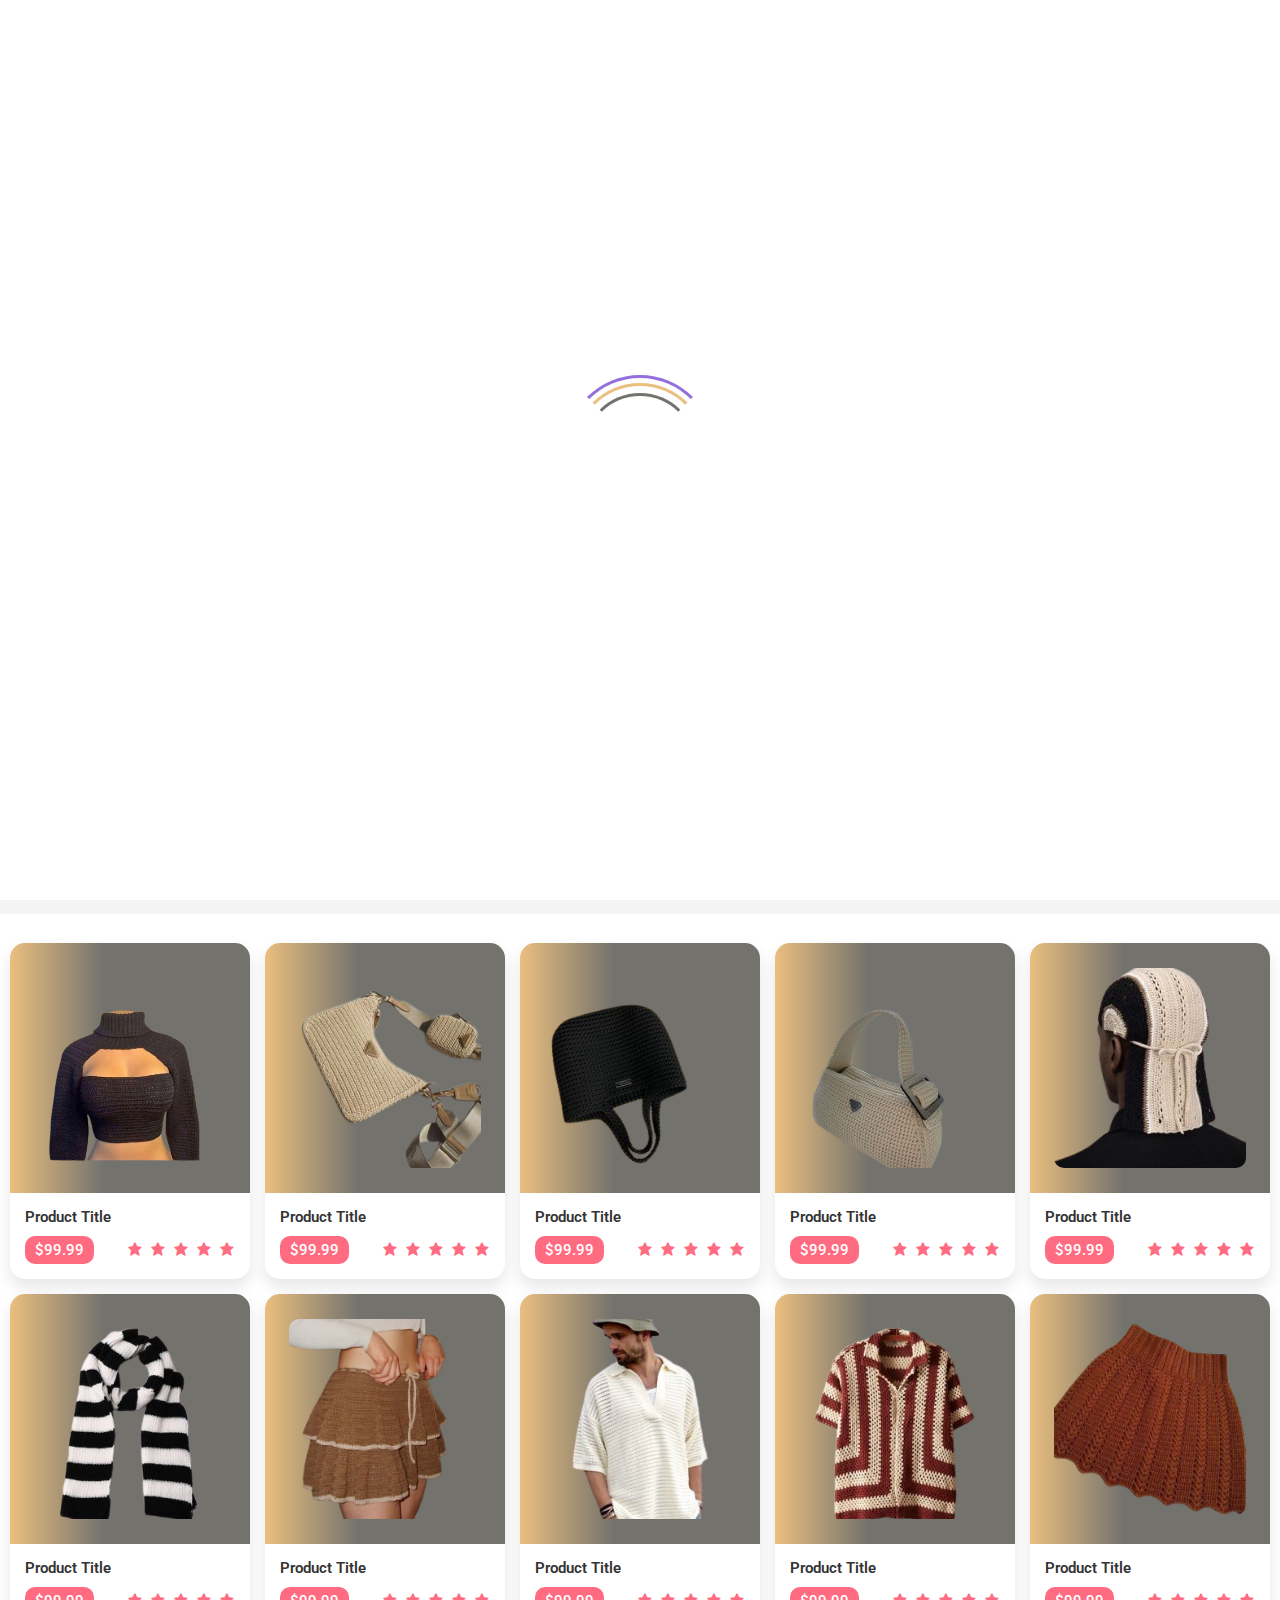
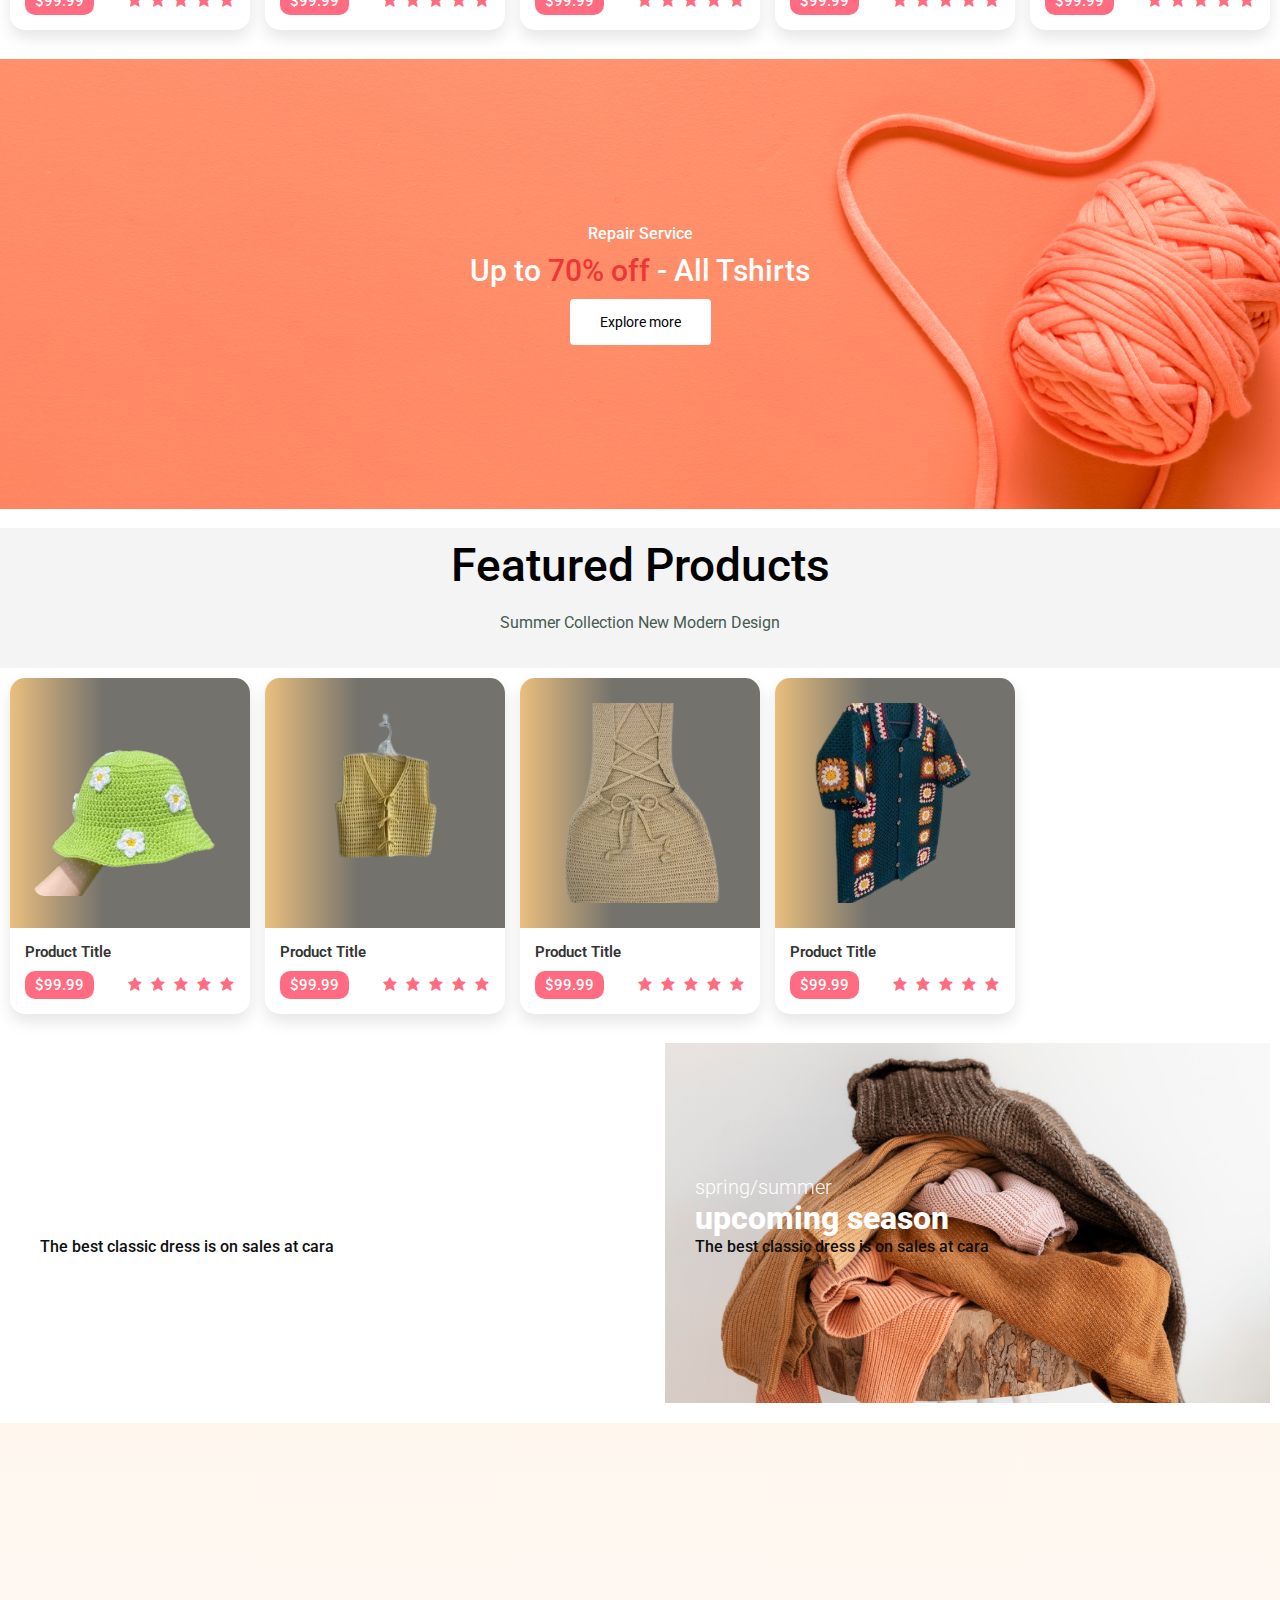
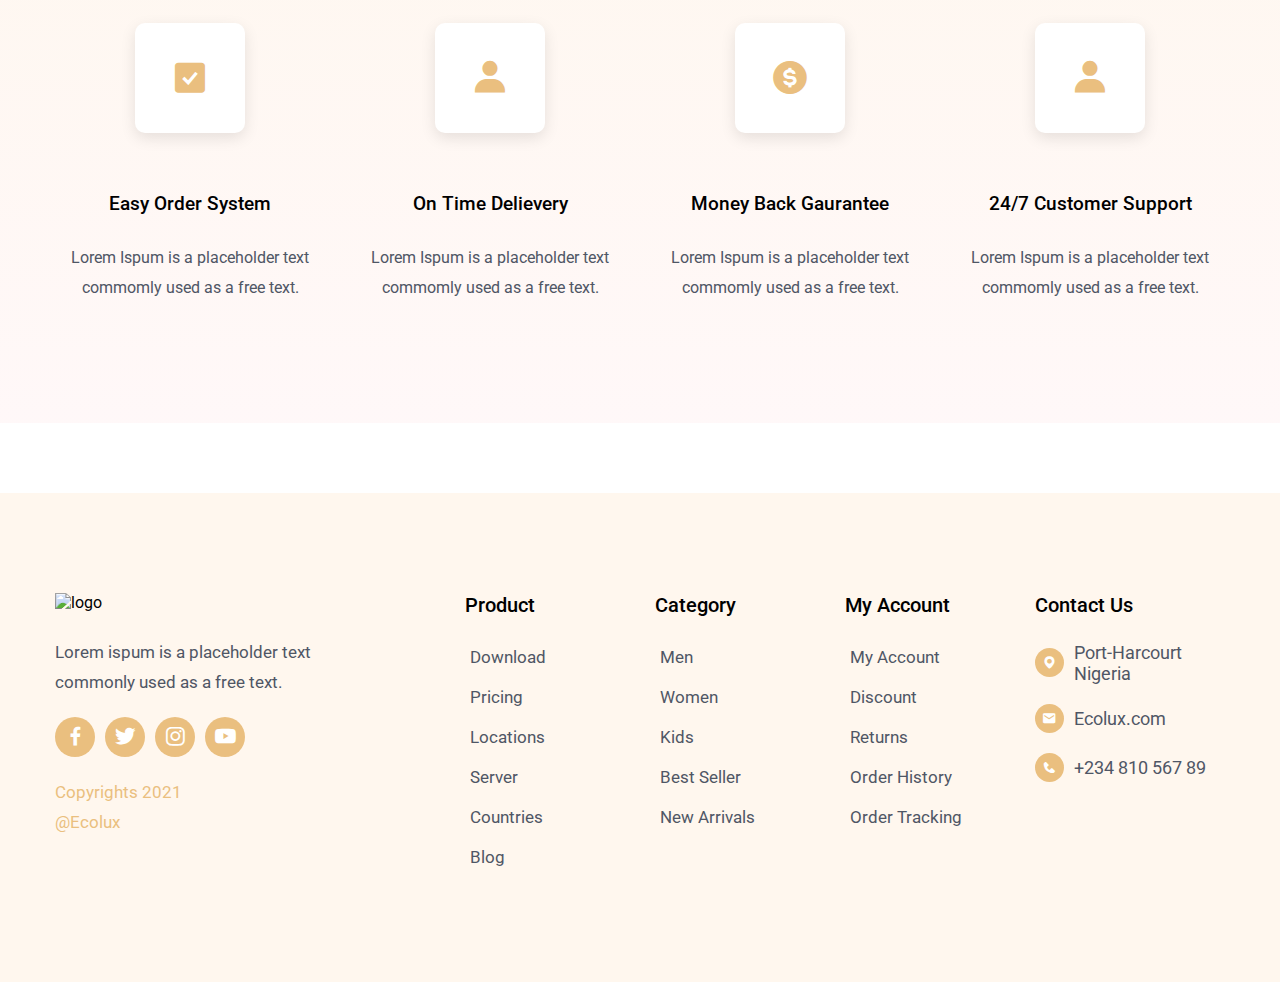
==== index.html @ 40a32ec6 "first commit" ====
<!DOCTYPE html>
<html lang="en">
<head>
    <meta charset="UTF-8">
    <meta name="viewport" content="width=device-width, initial-scale=1.0">
     <!-- ====== Favicon ====== -->
     <link rel="shortcut icon" href="" type="image/png" />
      <!-- ====== Boxicons ====== -->
    <link href="https://unpkg.com/boxicons@2.0.9/css/boxicons.min.css" rel="stylesheet" />
    <!-- ====== Swiper CSS ====== -->
     <link rel="stylesheet" href="styles/style.css">
     <link rel="stylesheet" href="styles/carousel.css">
     <link rel="stylesheet" href="styles/preloader.css">

     <link rel="stylesheet" href="https://pro.fontawesome.com/releases/v5.10.0/css/all.css" />
     <script src="https://kit.fontawesome.com/dad03e859c.js" crossorigin="anonymous"></script>
     
    <title>stellarreuse</title>
</head>
<body>
     <!-- pre-loader -->
     <div id="preloader">
        <div id="loader"></div>
      </div>
      <!-- end of preloader -->

     <!-- ====== Header ====== -->
     <header class="header">
        <!-- ====== Navigation ====== -->
        <nav class="navbar">
          <div class="row container d-flex">
            <div class="logo">
              <img src="" alt="" />
            </div>  
  
            <div class="nav-list d-flex">
             
              <a href="shop.html">Shop</a>
              <a href="">Hot Deals</a>
              <a href="">About Us</a>
              <a href="lookup.html">Lookups</a>
              <div class="close">
                <i class="bx bx-x"></i>
              </div>
              <div class="icon d-flex cart-icon">
                <i class="bx bx-cart"></i>
                <span class="cart-count">0</span>
              </div>
            </div>
  
            <div class="icons d-flex">
              <div class="icon d-flex"><i class="bx bx-search"></i></div>
              <div class="icon user-icon d-flex"><i class="bx bx-user"></i></div>
              <div class="icon d-flex"><i class="bx bx-bell"></i><span></span></div>
            </div>
  
            <!-- Hamburger -->
            <div class="hamburger">
              <i class="bx bx-menu-alt-right"></i>
            </div>
          </div>
        </nav>
        <br>
        <br>


        <!-- ====== Hero Area ====== -->
     <main>

        <div class="banner">
    
          <div class="container">
    
            <div class="slider-container has-scrollbar">
    
              <div class="slider-item">
    
                <img src="./images/cart.webp" alt="women's latest fashion sale" class="banner-img">
    
                <!-- <div class="banner-content">
    
                  <p class="banner-subtitle">Trending item</p>
    
                  <h2 class="banner-title">Women's latest fashion sale</h2>
    
                  <p class="banner-text">
                    starting at &dollar; <b>20</b>.00
                  </p>
    
                  <a href="#" class="banner-btn">Shop now</a>
    
                </div> -->
    
              </div>
    
              <div class="slider-item">
    
                <img src="./images/" alt="modern sunglasses" class="banner-img">
    
                <!-- <div class="banner-content">
    
                  <p class="banner-subtitle">Trending accessories</p>
    
                  <h2 class="banner-title">Modern sunglasses</h2>
    
                  <p class="banner-text">
                    starting at &dollar; <b>15</b>.00
                  </p>
    
                  <a href="#" class="banner-btn">Shop now</a>
    
                </div> -->
    
              </div>
              <div class="slider-item">
    
                <img src="./images/christmas-background-with-wool-elments.jpg" alt="modern sunglasses" class="banner-img">
    
                <!-- <div class="banner-content">
    
                  <p class="banner-subtitle">Trending accessories</p>
    
                  <h2 class="banner-title">Modern sunglasses</h2>
    
                  <p class="banner-text">
                    starting at &dollar; <b>15</b>.00
                  </p>
    
                  <a href="#" class="banner-btn">Shop now</a>
    
                </div> -->
    
              </div>
    
              <div class="slider-item">
    
                <img src="./images/wool-balls-basket-measuring-tape-button-crochet-wooden-desk.jpg" alt="new fashion summer sale" class="banner-img">
    
                <!-- <div class="banner-content">
    
                  <p class="banner-subtitle">Sale Offer</p>
    
                  <h2 class="banner-title">New fashion summer sale</h2>
    
                  <p class="banner-text">
                    starting at &dollar; <b>29</b>.99
                  </p>
    
                  <a href="#" class="banner-btn">Shop now</a>
    
                </div> -->
    
              </div>
    
            </div>
    
          </div>
    
        </div>



          <!--- #CATEGORY-->
         <center>

            <section class="section-p1">
                <div class="scroll-container">
                  <div class="fe-box">
                    <img src="https://i.postimg.cc/PrN2Y6Cv/f1.png" alt="">
                    <h6>Free Shipping</h6>
                  </div>
                  
                  <div class="fe-box">
                    <img src="https://i.postimg.cc/qvycxW4q/f2.png" alt="">
                    <h6>Online Order</h6>
                  </div>
                  
                  <div class="fe-box">
                    <img src="https://i.postimg.cc/1Rdphyz4/f3.png" alt="">
                    <h6>Save Money</h6>
                  </div>
                  
                  <div class="fe-box">
                    <img src="https://i.postimg.cc/GpYc2JFZ/f4.png" alt="">
                    <h6>Promotions</h6>
                  </div>
                  
                  <div class="fe-box">
                    <img src="https://i.postimg.cc/4yFCwmv6/f5.png" alt="">
                    <h6>Happy Sell</h6>
                  </div>
                  
                  <div class="fe-box">
                    <img src="https://i.postimg.cc/gJN1knTC/f6.png" alt="">
                    <h6>24/7 Support</h6>
                  </div>
                </div>
              </section> 

         </center>

     
         <!-- ====== products ====== -->


           <div class="tab1">
            <h2>Featured Products</h2>
            <p>Summer Collection New Modern Design</p>
           </div>
           <br>

           <div class="product-container">

            <div class="product">
              <div class="top d-flex">
                <img src="./images/female.png" alt="Product Image">
                <div class="icon d-flex">
                  <i class="bx bxs-heart"></i>
                </div>
              </div>
              <div class="bottom">
                <div class="d-flex">
                  <h4>Product Title</h4>
                </div>
                <div class="d-flex">
                  <div class="price">$99.99</div>
                  <div class="rating">
                    <i class="bx bxs-star"></i>
                    <i class="bx bxs-star"></i>
                    <i class="bx bxs-star"></i>
                    <i class="bx bxs-star"></i>
                    <i class="bx bxs-star"></i>
                  </div>
                </div>
              </div>
            </div>
        
            <div class="product">
              <div class="top d-flex">
                <img src="./images/bag4.png" alt="Product Image">
                <div class="icon d-flex">
                  <i class="bx bxs-heart"></i>
                </div>
              </div>
              <div class="bottom">
                <div class="d-flex">
                  <h4>Product Title</h4>
                </div>
                <div class="d-flex">
                  <div class="price">$99.99</div>
                  <div class="rating">
                    <i class="bx bxs-star"></i>
                    <i class="bx bxs-star"></i>
                    <i class="bx bxs-star"></i>
                    <i class="bx bxs-star"></i>
                    <i class="bx bxs-star"></i>
                  </div>
                </div>
              </div>
            </div>
        
            <div class="product">
              <div class="top d-flex">
                <img src="./images/bag9.png" alt="Product Image">
                <div class="icon d-flex">
                  <i class="bx bxs-heart"></i>
                </div>
              </div>
              <div class="bottom">
                <div class="d-flex">
                  <h4>Product Title</h4>
                </div>
                <div class="d-flex">
                  <div class="price">$99.99</div>
                  <div class="rating">
                    <i class="bx bxs-star"></i>
                    <i class="bx bxs-star"></i>
                    <i class="bx bxs-star"></i>
                    <i class="bx bxs-star"></i>
                    <i class="bx bxs-star"></i>
                  </div>
                </div>
              </div>
            </div>
        
            <div class="product">
              <div class="top d-flex">
                <img src="./images/bag.png" alt="Product Image">
                <div class="icon d-flex">
                  <i class="bx bxs-heart"></i>
                </div>
              </div>
              <div class="bottom">
                <div class="d-flex">
                  <h4>Product Title</h4>
                </div>
                <div class="d-flex">
                  <div class="price">$99.99</div>
                  <div class="rating">
                    <i class="bx bxs-star"></i>
                    <i class="bx bxs-star"></i>
                    <i class="bx bxs-star"></i>
                    <i class="bx bxs-star"></i>
                    <i class="bx bxs-star"></i>
                  </div>
                </div>
              </div>
            </div>
        
            <div class="product">
              <div class="top d-flex">
                <img src="./images/durag.png" alt="Product Image">
                <div class="icon d-flex">
                  <i class="bx bxs-heart"></i>
                </div>
              </div>
              <div class="bottom">
                <div class="d-flex">
                  <h4>Product Title</h4>
                </div>
                <div class="d-flex">
                  <div class="price">$99.99</div>
                  <div class="rating">
                    <i class="bx bxs-star"></i>
                    <i class="bx bxs-star"></i>
                    <i class="bx bxs-star"></i>
                    <i class="bx bxs-star"></i>
                    <i class="bx bxs-star"></i>
                  </div>
                </div>
              </div>
            </div>
        
            <div class="product">
              <div class="top d-flex">
                <img src="./images/scarf1.png" alt="Product Image">
                <div class="icon d-flex">
                  <i class="bx bxs-heart"></i>
                </div>
              </div>
              <div class="bottom">
                <div class="d-flex">
                  <h4>Product Title</h4>
                </div>
                <div class="d-flex">
                  <div class="price">$99.99</div>
                  <div class="rating">
                    <i class="bx bxs-star"></i>
                    <i class="bx bxs-star"></i>
                    <i class="bx bxs-star"></i>
                    <i class="bx bxs-star"></i>
                    <i class="bx bxs-star"></i>
                  </div>
                </div>
              </div>
            </div>
        
            <div class="product">
              <div class="top d-flex">
                <img src="./images/skirt1.png" alt="Product Image">
                <div class="icon d-flex">
                  <i class="bx bxs-heart"></i>
                </div>
              </div>
              <div class="bottom">
                <div class="d-flex">
                  <h4>Product Title</h4>
                </div>
                <div class="d-flex">
                  <div class="price">$99.99</div>
                  <div class="rating">
                    <i class="bx bxs-star"></i>
                    <i class="bx bxs-star"></i>
                    <i class="bx bxs-star"></i>
                    <i class="bx bxs-star"></i>
                    <i class="bx bxs-star"></i>
                  </div>
                </div>
              </div>
            </div>
        
            <div class="product">
              <div class="top d-flex">
                <img src="./images/men.png" alt="Product Image">
                <div class="icon d-flex">
                  <i class="bx bxs-heart"></i>
                </div>
              </div>
              <div class="bottom">
                <div class="d-flex">
                  <h4>Product Title</h4>
                </div>
                <div class="d-flex">
                  <div class="price">$99.99</div>
                  <div class="rating">
                    <i class="bx bxs-star"></i>
                    <i class="bx bxs-star"></i>
                    <i class="bx bxs-star"></i>
                    <i class="bx bxs-star"></i>
                    <i class="bx bxs-star"></i>
                  </div>
                </div>
              </div>
            </div>
        
            <div class="product">
              <div class="top d-flex">
                <img src="./images/shirt.png" alt="Product Image">
                <div class="icon d-flex">
                  <i class="bx bxs-heart"></i>
                </div>
              </div>
              <div class="bottom">
                <div class="d-flex">
                  <h4>Product Title</h4>
                </div>
                <div class="d-flex">
                  <div class="price">$99.99</div>
                  <div class="rating">
                    <i class="bx bxs-star"></i>
                    <i class="bx bxs-star"></i>
                    <i class="bx bxs-star"></i>
                    <i class="bx bxs-star"></i>
                    <i class="bx bxs-star"></i>
                  </div>
                </div>
              </div>
            </div>
        
            <div class="product">
              <div class="top d-flex">
                <img src="./images/skirt3.png" alt="Product Image">
                <div class="icon d-flex">
                  <i class="bx bxs-heart"></i>
                </div>
              </div>
              <div class="bottom">
                <div class="d-flex">
                  <h4>Product Title</h4>
                </div>
                <div class="d-flex">
                  <div class="price">$99.99</div>
                  <div class="rating">
                    <i class="bx bxs-star"></i>
                    <i class="bx bxs-star"></i>
                    <i class="bx bxs-star"></i>
                    <i class="bx bxs-star"></i>
                    <i class="bx bxs-star"></i>
                  </div>
                </div>
              </div>
            </div>
        

          </div>
          <br>
          
          <!-- ====== Banner 1 ====== -->

          <section id="banner1" class="section-m1">
            <h4> Repair Service</h4>
            <h2>Up to <span>70% off </span> - All Tshirts </h2>
           <a href="shop.html"> <button class="btn normal">Explore more</button></a>
            </section>
            <br>


            <!-- ====== Product 2 ====== -->
          

          <div class="tab1">
            <h2>Featured Products</h2>
            <p>Summer Collection New Modern Design</p>
           </div>
           

           <div class="product-container">

            <div class="product">
              <div class="top d-flex">
                <img src="./images/hat-removebg-preview.png" alt="Product Image">
                <div class="icon d-flex">
                  <i class="bx bxs-heart"></i>
                </div>
              </div>
              <div class="bottom">
                <div class="d-flex">
                  <h4>Product Title</h4>
                </div>
                <div class="d-flex">
                  <div class="price">$99.99</div>
                  <div class="rating">
                    <i class="bx bxs-star"></i>
                    <i class="bx bxs-star"></i>
                    <i class="bx bxs-star"></i>
                    <i class="bx bxs-star"></i>
                    <i class="bx bxs-star"></i>
                  </div>
                </div>
              </div>
            </div>
        
            <div class="product">
              <div class="top d-flex">
                <img src="./images/female-vest-removebg-preview.png" alt="Product Image">
                <div class="icon d-flex">
                  <i class="bx bxs-heart"></i>
                </div>
              </div>
              <div class="bottom">
                <div class="d-flex">
                  <h4>Product Title</h4>
                </div>
                <div class="d-flex">
                  <div class="price">$99.99</div>
                  <div class="rating">
                    <i class="bx bxs-star"></i>
                    <i class="bx bxs-star"></i>
                    <i class="bx bxs-star"></i>
                    <i class="bx bxs-star"></i>
                    <i class="bx bxs-star"></i>
                  </div>
                </div>
              </div>
            </div>
        
            <div class="product">
              <div class="top d-flex">
                <img src="./images/female4.png" alt="Product Image">
                <div class="icon d-flex">
                  <i class="bx bxs-heart"></i>
                </div>
              </div>
              <div class="bottom">
                <div class="d-flex">
                  <h4>Product Title</h4>
                </div>
                <div class="d-flex">
                  <div class="price">$99.99</div>
                  <div class="rating">
                    <i class="bx bxs-star"></i>
                    <i class="bx bxs-star"></i>
                    <i class="bx bxs-star"></i>
                    <i class="bx bxs-star"></i>
                    <i class="bx bxs-star"></i>
                  </div>
                </div>
              </div>
            </div>
        
            <div class="product">
              <div class="top d-flex">
                <img src="./images/shirt2.png" alt="Product Image">
                <div class="icon d-flex">
                  <i class="bx bxs-heart"></i>
                </div>
              </div>
              <div class="bottom">
                <div class="d-flex">
                  <h4>Product Title</h4>
                </div>
                <div class="d-flex">
                  <div class="price">$99.99</div>
                  <div class="rating">
                    <i class="bx bxs-star"></i>
                    <i class="bx bxs-star"></i>
                    <i class="bx bxs-star"></i>
                    <i class="bx bxs-star"></i>
                    <i class="bx bxs-star"></i>
                  </div>
                </div>
              </div>
            </div>
        
           
        

          </div>
          <br>

         <center>

            <section id="sm-banner" class="section-p1"> 
                <div class="banner-box">
                  <h4>crazy deals</h4>
                  <h2>buy 1 get 1 free</h2>
                  <span>The best classic dress is on sales at cara</span>
                  <!-- <button class="btn white">Learn More</button>  -->
                
                </div>
                <br>
                
                <div class="banner-box banner-box2">
                  <h4>spring/summer</h4>
                  <h2>upcoming season</h2>
                  <span>The best classic dress is on sales at cara</span>
                  <!-- <button class="btn white">Collection</button>  -->
                
                </div>
                
              </section>

         </center>

          <!-- ====== Statistics ====== -->
     <section class="section statistics">
        <div class="title">
          
        </div>
  
        <div class="row container">
          <div class="col">
            <div class="icon">
              <i class="bx bxs-check-square"></i>
            </div>
            <h3>Easy Order System</h3>
            <p>Lorem Ispum is a placeholder text commomly used as a free text.</p>
          </div>
          <div class="col">
            <div class="icon">
              <i class="bx bxs-user"></i>
            </div>
            <h3>On Time Delievery</h3>
            <p>Lorem Ispum is a placeholder text commomly used as a free text.</p>
          </div>
          <div class="col">
            <div class="icon">
              <i class="bx bxs-dollar-circle"></i>
            </div>
            <h3>Money Back Gaurantee</h3>
            <p>Lorem Ispum is a placeholder text commomly used as a free text.</p>
          </div>
          <div class="col">
            <div class="icon">
              <i class="bx bxs-user"></i>
            </div>
            <h3>24/7 Customer Support</h3>
            <p>Lorem Ispum is a placeholder text commomly used as a free text.</p>
          </div>
        </div>
      </section>
  
      <!-- ====== Footer ====== -->
        <footer class="footer">
          <div class="row container">
            <div class="col">
              <div class="logo d-flex">
                <img src="" alt="logo" />
              </div>
              <p>
                Lorem ispum is a placeholder text <br />
                commonly used as a free text.
              </p>
              <div class="icons d-flex">
                <div class="icon d-flex">
                  <i class="bx bxl-facebook"></i>
                </div>
                <div class="icon d-flex"><i class="bx bxl-twitter"></i></div>
                <div class="icon d-flex"><i class="bx bxl-instagram"></i></div>
                <div class="icon d-flex"><i class="bx bxl-youtube"></i></div>
              </div>
              <p class="color">
                Copyrights 2021 <br />
                @Ecolux
              </p>
            </div>
            <div class="col">
              <div>
                <h4>Product</h4>
                <a href="">Download</a>
                <a href="">Pricing</a>
                <a href="">Locations</a>
                <a href="">Server</a>
                <a href="">Countries</a>
                <a href="">Blog</a>
              </div>
              <div>
                <h4>Category</h4>
                <a href="">Men</a>
                <a href="">Women</a>
                <a href="">Kids</a>
                <a href="">Best Seller</a>
                <a href="">New Arrivals</a>
              </div>
              <div>
                <h4>My Account</h4>
                <a href="">My Account</a>
                <a href="">Discount</a>
                <a href="">Returns</a>
                <a href="">Order History</a>
                <a href="">Order Tracking</a>
              </div>
              <div>
                <h4>Contact Us</h4>
                <div class="d-flex">
                  <div class="icon"><i class="bx bxs-map"></i></div>
                  <span>Port-Harcourt Nigeria</span>
                </div>
                <div class="d-flex">
                  <div class="icon"><i class="bx bxs-envelope"></i></div>
                  <span>Ecolux.com</span>
                </div>
                <div class="d-flex">
                  <div class="icon"><i class="bx bxs-phone"></i></div>
                  <span>+234 810 567 89</span>
                </div>
              </div>
            </div>
          </div>
        </footer>
     

        <script>
            document.addEventListener("DOMContentLoaded", function() {
                // Start 2-second timer once HTML is loaded
                setTimeout(function() {
                    const preloader = document.getElementById("preloader");
                    preloader.style.opacity = "0"; // Fade out effect
                    preloader.style.transition = "opacity 0.5s ease"; // Smooth fade transition
        
                    // Remove the preloader from the DOM after fade-out transition
                    setTimeout(function() {
                        preloader.remove();
                    }, 500); // Match fade-out duration
                }, 2000); // 2-second delay
            });
        </script>
        
        
<script src="js/preloader.js"></script>  
<script src="js/script.js"></script>
</body>
</html>
---- styles/style.css ----
@charset "UTF-8";
/* ========== Google Fonts =========== */
@import url("https://fonts.googleapis.com/css2?family=Roboto:wght@300;400;500;700&display=swap");
@import url("https://fonts.googleapis.com/css2?family=Aclonica&display=swap");


body {
    -moz-osx-font-smoothing: grayscale;
    -webkit-font-smoothing: antialiased;
    text-rendering: optimizeLegibility;
    scroll-behavior: smooth;
    font-family: "Roboto", sans-serif;
    font-size: 1.6rem;
    font-weight: 400;
    color: var(--black-color);
    background-color: var(--white-color);
    overflow-x: hidden;
  }

h1{
    font-size: 50px;
    line-height: 64px;
    
  }
  
  h2{
    font-size: 46px;
    line-height: 54px;
   
  }
  
  h4{
    font-size: 20px;
    
  }
  
  h6{
    font-size: 12px;
    font-weight: 700;
  }
  
  p{
    font-size: 16px;
    color: #465b52;
    margin: 15px 0 20px 0
  }
  
/* nav root style */
:root {
    --primary-color: #eabf7f;
    --default-color: #4f5665;
    --black-color: #000;
    --grey-color: #f0f0f0;
    --white-color: #fff;
    --light-milk: #eabf7f;
    --blue: #1a1aff;
    --custom: #1a1aff;
    --color: #4d4d4d;
    --lightblue: #ccccff;
    --box-shadow-1: 0 5px 15px rgba(0, 0, 0, 0.1);
    --box-shadow-2: 0 5px 15px rgba(255, 94, 58, 0.2);
    --gradient: linear-gradient(90deg, rgba(234,191,127,1) 0%, rgba(115,114,109,1) 39%);
    --btn-gradient:
    --gradient: linear-gradient(90deg, rgba(234,191,127,1) 0%, rgba(115,114,109,1) 39%);;
  }
  
  *,
  *::after,
  *::before {
    box-sizing: border-box;
    margin: 0 ;
    padding: 0;
    border: none;
    outline: none;
  }
  
  html {
    font-size: 62.5%;
    box-sizing: border-box;
  }
  
  
  h1,
  h2,
  h3,
  h4 {
    line-height: 1.2;
    font-weight: 500;
  }
  
  a {
    text-decoration: none;
    color: inherit;
  }
  
  li {
    list-style-type: none;
  }
  
  section {
    padding: 5rem 0 5rem;
    overflow: hidden;
  }
  
  p {
    line-height: 3rem;
  }
  
  img {
    max-width: 100%;
    height: auto;
  }
  
  /* input */
  
  input[type=text] {
    width: 130px;
    box-sizing: border-box;
    border: 2px solid #ccc;
    border-radius: 4px;
    font-size: 16px;
    background-color: white;
    background-image: url('searchicon.png');
    background-position: 10px 10px; 
    background-repeat: no-repeat;
    padding: 12px 20px 12px 40px;
    -webkit-transition: width 0.4s ease-in-out;
    transition: width 0.4s ease-in-out;
  }
  
  input[type=text]:focus {
    width: 100%;
  }

  
  /* ========== Custom Classes =========== */
  .container {
    max-width: 120rem;
    padding: 0 3rem;
    margin: auto;
  }
  
  @media (min-width: 1600px) {
    .container {
      max-width: 160rem;
    }
  }
  @media (max-width: 567px) {
    .container {
      padding: 0 1rem;
    }
  }
  .d-flex {
    display: flex;
    align-items: center;
  }
  
  
  /* ========== Header =========== */
  .header {
    margin-bottom: 4rem;
  }
  .header .navbar {
    padding: 2.5rem 0;
    position: relative;
    z-index: 1;
  }
  .header .navbar .row {
    justify-content: space-between;
  }
  .header .navbar .row .nav-list a {
    display: inline-block;
    padding: 1rem;
    font-size: 1.7rem;
    font-weight: 500;
    color: var(--black-color);
  }
  .header .navbar .row .nav-list a.user-link {
    display: none;
  }
  .header .navbar .row .nav-list a:not(:last-child) {
    margin-right: 0.5rem;
  }
  .header .navbar .row .nav-list a:hover {
    color: var(--primary-color);
  }
  .header .navbar .row .icons .icon {
    font-size: 2.2rem;
    padding: 0.5rem;
    color: var(--black-color);
    cursor: pointer;
    justify-content: center;
    position: relative;
  }
  .header .navbar .row .icons .icon:not(:last-child) {
    margin-right: 3rem;
  }
  .header .navbar .row .icons .icon span {
    display: block;
    width: 1rem;
    height: 1rem;
    background-color: var(--primary-color);
    border: 1px solid var(--black-color);
    position: absolute;
    top: 0.3rem;
    right: 0.4rem;
    border-radius: 50%;
  }
  .header .navbar .row .icons .icon:hover {
    background-color: #f4f4f4;
  }
  .header .hamburger,
  .header .close {
    display: none;
  }
  @media (min-width: 1600px) {
    .header .header .navbar {
      padding: 4rem 0;
    }
  }
  
  @media (max-width: 768px) {
    .header .navbar .row .icons {
      display: none;
    }
    .header .navbar .row .nav-list {
      position: fixed;
      top: 0;
      right: -100%;
      width: 100%;
      max-width: 35rem;
      height: 100%;
      background: rgba(255, 255, 255, 0.1);
      backdrop-filter: blur(15px);
      -webkit-backdrop-filter: blur(15px);
      z-index: 1000;
      flex-direction: column;
      align-items: flex-start;
      padding: 4rem 1rem;
      transition: 0.5s;
    }
    .header .navbar .row .nav-list a {
      font-size: 1.8rem;
    }
    .header .navbar .row .nav-list a:not(:last-child) {
      margin: 0 0 1rem 0;
    }
    .header .navbar .row .nav-list .close {
      display: block;
      position: absolute;
      top: 2.5rem;
      right: 2.5rem;
      color: var(--black-color);
      font-size: 3rem;
    }
    .header .navbar .row .nav-list.show {
      right: 0;
    }
    .header .navbar .row .hamburger {
      display: block;
      font-size: 3rem;
      color: var(--black-color);
    }
}


a { text-decoration: none; }
  
  li { list-style: none; }
  
  button {
    background: none;
    font: inherit;
    border: none;
    cursor: pointer;
  }
  
  img, ion-icon, button, a { display: block; }
  
  span { display: inline-block; }
  
  html {
    font-family: "Poppins", sans-serif;
    overscroll-behavior: contain;
  }
  
  input {
    display: block;
    width: 100%;
    font: inherit;
  }
  
  input::placeholder { font: inherit; }
  
  
   /* ========== nav end =========== */
 
       

  /* ========== products =========== */

  .tab1 {
    text-align: center;
    background-color: #f4f4f4; /* Initial background color */
    color: black; /* Initial text color */
    padding: 10px;
    width: 100vw; /* Full width */
    margin: 0; /* Reset margin for full width */
}

.tab1:hover {
    background: linear-gradient(90deg, rgba(234,191,127,1) 0%, rgba(115,114,109,1) 39%); /* Hover background color */
    color: white; /* Hover text color */
}


.product-container {
    display: grid;
    gap: 1.5rem;
    justify-content: center; /* Centers the grid */
    padding: 1rem;
}

/* Large screens: 4 columns */
@media (min-width: 1024px) {
    .product-container {
        grid-template-columns: repeat(5, 1fr);
    }
}

/* Medium screens: 3 columns */
@media (min-width: 768px) and (max-width: 1023px) {
    .product-container {
        grid-template-columns: repeat(3, 1fr);
    }
}

/* Small screens: 2 columns */
@media (max-width: 767px) {
    .product-container {
        grid-template-columns: repeat(2, minmax(150px, 1fr));
    }
}

/* Product card styling */
.product {
    width: 100%;
    max-width: 300px;
    border-radius: 1.5rem;
    box-shadow: 0px 8px 16px rgba(0, 0, 0, 0.1);
    overflow: hidden;
    transition: transform 0.3s ease, box-shadow 0.3s ease;
    margin: 0 auto;
}

.product:hover {
    transform: translateY(-8px);
    box-shadow: 0px 12px 24px rgba(0, 0, 0, 0.15);
}

.product .top {
    position: relative;
    display: flex;
    align-items: center;
    justify-content: center;
    background: linear-gradient(90deg, rgb(234, 191, 127) 0%, rgba(115,114,109,1) 39%);
    height: 250px;
}

.product .top img {
    width: 80%;
    height: auto;
    max-height: 200px;
    object-fit: cover;
    border-radius: 1rem;
}

.product .top .icon {
    position: absolute;
    top: 1rem;
    right: 1rem;
    width: 3rem;
    height: 3rem;
    background-color: #ff6b81;
    color: #fff;
    border-radius: 50%;
    display: flex;
    align-items: center;
    justify-content: center;
    font-size: 1.5rem;
    cursor: pointer;
    opacity: 0;
    visibility: hidden;
    transition: opacity 0.3s, visibility 0.3s;
}

.product .top:hover .icon {
    opacity: 1;
    visibility: visible;
}

.product .bottom {
    padding: 1.5rem;
    display: flex;
    flex-direction: column;
    gap: 1rem;
}

.product .bottom h4 {
    font-size: 1.5rem;
    font-weight: 600;
    color: #333;
    margin: 0;
    white-space: nowrap;
    overflow: hidden;
    text-overflow: ellipsis;
}

.product .bottom .d-flex {
    display: flex;
    align-items: center;
    justify-content: space-between;
}

.product .bottom .price {
    color: #fff;
    background-color: #ff6b81;
    padding: 0.5rem 1rem;
    border-radius: 1rem;
    font-size: 1.5rem;
    font-weight: 500;
}

.product .bottom .rating {
    color: #ff6b81;
}

.product .bottom .rating i:not(:last-child) {
    margin-right: 0.3rem;
}
  
  /* ========== product End =========== */


/* ========== banner  =========== */

  #banner1{
    display: flex;
    flex-direction: column;
    justify-content: center;
    align-items: center;
    text-align: center;
    background-image: url(../images/2148182113.jpg);
    width: 100%;
    height: 50vh;
    background-position: center;
    background-size: cover;
    
  }
  
  #banner1 h4{
    color: #fff;
    font-size: 16px;
  }
  
  #banner1 h2{
    color: #fff;
    font-size: 30px;
    padding: 10px 0;
  }
  
  #banner1 h2 span{
    color: #ef3636;
    
  }
  
  button.normal{
    color: #000;
    padding: 15px 30px;
    font-weight: 400;
    font-size: 14px;
    border-radius: 4px;
    background-color: #fff;
    border: none;
    outline: none;
    transition: 0.2s;
    cursor: pointer
      
  }
  
  #banner1 button:hover{
    background-color: #088178;
    color: #fff;
  }

/* ========== Banner end =========== */

/* ========== banner  =========== */

  #banner2{
    display: flex;
    flex-direction: column;
    justify-content: center;
    align-items: center;
    text-align: center;
    background-image: url(../images/shop.jpg);
    width: 100%;
    height: 50vh;
    background-position: center;
    background-size: cover;
    
  }
  
  #banner2 h4{
    color: #fff;
    font-size: 16px;
  }
  
  #banner2 h2{
    color: #fff;
    font-size: 30px;
    padding: 10px 0;
  }
  
  #banner2 h2 span{
    color: #ef3636;
    
  }
  
  button.normal{
    color: #000;
    padding: 15px 30px;
    font-weight: 400;
    font-size: 14px;
    border-radius: 4px;
    background-color: #fff;
    border: none;
    outline: none;
    transition: 0.2s;
    cursor: pointer
      
  }
  
  #banner2 button:hover{
    background-color: #088178;
    color: #fff;
  }

/* ========== Banner end =========== */


/* ========== Sm Banner =========== */

  #sm-banner {
    display: flex;
    justify-content: space-between;
    flex-wrap: wrap;
    padding: 0 10px; /* Adds padding to the container for spacing */
  }
  
  #sm-banner .banner-box {
    display: flex;
    flex-direction: column;
    justify-content: center;
    align-items: flex-start;
    text-align: left;
    background-image: url(https://i.postimg.cc/vZ6YLxDG/b17.jpg);
    width: 48%; /* Display two banners side by side on larger screens */
    height: 40vh;
    background-position: center;
    background-size: cover;
    padding: 30px;
    margin-bottom: 20px;
    box-sizing: border-box;
  }
  
  #sm-banner .banner-box2 {
    background-image: url(../images/fast-fashion-vs-slow-sustainable-fashion.jpg);
  }
  
  #sm-banner h4 {
    color: #fff;
    font-size: 20px;
    font-weight: 300;
  }
  
  #sm-banner h2 {
    color: #fff;
    font-size: 32px;
    font-weight: 800;
  }
  
  #sm-banner span {
    color: #0e0e0e;
    font-size: 16px;
    font-weight: 500;
    padding-bottom: 16px;
  }
  
  button.white {
    color: #000;
    padding: 15px 30px;
    font-weight: 400;
    font-size: 14px;
    border-radius: 4px;
    background-color: transparent;
    border: 1px solid #fff;
    outline: none;
    transition: 0.2s;
    cursor: pointer;
  }
  
  #sm-banner .banner-box:hover button {
    background-color: #088178;
    color: #fff;
    border: 1px solid #088178;
  }
  
  /* Responsive adjustments */
  @media (max-width: 768px) {
    #sm-banner .banner-box {
      width: 100%; /* Stacks banners vertically on smaller screens */
      height: 30vh; /* Adjust height for smaller screens */
    }
    
    #sm-banner h2 {
      font-size: 24px; /* Reduce heading size for smaller screens */
    }
    
    #sm-banner h4 {
      font-size: 18px;
    }
    
    button.white {
      padding: 10px 20px; /* Adjust button padding for smaller screens */
    }
  }

  /* ========== Sm banner end =========== */

  

  /* ========== Statistics =========== */
.statistics {
    padding: 10rem 0 10rem;
    background: linear-gradient(
      to bottom,
      rgba(252, 203, 144, 0.15),
      rgba(255, 185, 188, 0.1)
    );
  }
  .statistics .title {
    margin-bottom: 10rem;
  }
  .statistics .row {
    display: grid;
    grid-template-columns: repeat(auto-fit, minmax(25rem, 1fr));
    gap: 3rem;
  }
  .statistics .row .col {
    display: flex;
    align-items: center;
    flex-direction: column;
    text-align: center;
  }
  .statistics .row .col .icon {
    display: flex;
    align-items: center;
    justify-content: center;
    width: 11rem;
    height: 11rem;
    font-size: 4rem;
    background: var(--white-color);
    border-radius: 1rem;
    box-shadow: var(--box-shadow-1);
    color: var(--primary-color);
    margin-bottom: 6rem;
  }
  .statistics .row .col .icon:hover {
    background-color: var(--primary-color);
    color: var(--white-color);
    box-shadow: var(--box-shadow-2);
  }
  .statistics .row .col h3 {
    margin-bottom: 1.2rem;
  }
  .statistics .row .col p {
    color: var(--default-color);
  }
  
  @media (max-width: 768px) {
    .statistics .row .col .icon {
      width: 8rem;
      height: 8rem;
      font-size: 3rem;
    }
    .statistics .row .col p {
      width: 80%;
      margin: 0 auto;
    }
  }

  /* ========== Statistics end =========== */

  

 /* ========== Footer =========== */
.footer {
    background-color: rgba(252, 203, 144, 0.15);
    padding: 10rem 3rem 10rem;
    margin-top: 7rem;

  }
  .footer .row {
    display: grid;
    grid-template-columns: 1fr 2fr;
    gap: 3rem;
  }
  .footer .row .col .logo {
    margin-bottom: 2.5rem;
  }
  .footer .row .col:first-child p {
    margin-bottom: 2rem;
    color: #4f5665;
    font-size: 1.7rem;
  }
  .footer .row .col .icons {
    margin-bottom: 2rem;
  }
  .footer .row .col .icon {
    color: var(--white-color);
    justify-content: center;
    height: 4rem;
    width: 4rem;
    font-size: 2.5rem;
    border-radius: 50%;
    background-color: var(--primary-color);
    cursor: pointer;
  }
  .footer .row .col .icon:not(:last-child) {
    margin-right: 1rem;
  }
  .footer .row .col:first-child .color {
    color: var(--primary-color);
  }
  .footer .row .col:last-child {
    display: grid;
    grid-template-columns: repeat(4, 1fr);
  }
  .footer .row .col:last-child div {
    display: flex;
    flex-direction: column;
  }
  .footer .row .col:last-child div a {
    font-size: 1.7rem;
    padding: 0.5rem;
    margin-bottom: 1rem;
    color: #4f5665;
  }
  .footer .row .col:last-child h4 {
    font-size: 2rem;
    font-weight: 500;
    margin-bottom: 2.5rem;
  }
  .footer .row .col:last-child .d-flex {
    flex-direction: row;
    margin-bottom: 2rem;
  }
  .footer .row .col:last-child .d-flex .icon {
    display: flex;
    align-items: center;
    justify-content: center;
    font-size: 1.5rem;
    width: auto;
    height: auto;
    padding: 0.7rem;
  }
  .footer .row .col:last-child .d-flex span {
    font-size: 1.8rem;
    color: #4f5665;
  }
  
  @media (max-width: 1200px) {
    .footer .col:first-child {
      display: none;
    }
  
    .footer .row {
      display: block;
    }
  }
  @media (max-width: 768px) {
    .footer .row .col:last-child {
      grid-template-columns: 1fr;
      gap: 3rem 0;
    }
  }
 
  @media (max-width: 768px) {
    .footer {
        padding: 5rem 1.5rem; /* Adjust as necessary */
        margin-bottom: 0; /* Ensure no additional margin */
    }
}
 
  @media (max-width: 658px) {
    .footer {
        margin-bottom: -40px; /* Remove margin that causes extra space */
    }
}
 
  @media (max-width: 3556px) {
    .footer {
        margin-bottom: -40px; /* Remove margin that causes extra space */
    }
}
---- styles/carousel.css ----
/* ========== carousel =========== */
  
  body::-webkit-scrollbar { width: 15px; }
  
  body::-webkit-scrollbar-track {
    background: white;
    border-left: 1px solid wheat;
  }
  
  body::-webkit-scrollbar-thumb {
    background: hsl(0, 0%, 80%);
    border: 3px solid white;
    border-radius: 10px;
  }
  
  body::-webkit-scrollbar-thumb:hover { background: hsl(0, 0%, 70%); }
  
  
  .container { padding: 0 15px; }
  
  .has-scrollbar { padding-bottom: 5px; }
  
  .has-scrollbar::-webkit-scrollbar {
    width: 12px; /* for vertical scroll */
    height: 12px; /* for horizontal scroll */
  }
  
  .has-scrollbar::-webkit-scrollbar-thumb {
    background: transparent;
    border: 3px solid white;
    border-radius: 20px;
  }
  
  .has-scrollbar:hover::-webkit-scrollbar-thumb { background: hsl(0, 0%, 90%); }
  
  .has-scrollbar::-webkit-scrollbar-thumb:hover { background: hsl(0, 0%, 80%); }
  
  
 .banner { margin: 30px 0; }
  
  .slider-container {
    display: flex;
    align-items: center;
    gap: 10px;
    border-radius:10px;
    overflow: auto hidden;
    scroll-snap-type: inline mandatory;
    overscroll-behavior-inline: contain;
  }
  
  

  .slider-item {
    position: relative;
    min-width: 100%;
    max-height: 450px;
    aspect-ratio: 1 / 1;
    border-radius: 10px;
    overflow: hidden;
    scroll-snap-align: start;
  }
  
  .slider-item .banner-img {
    width: 105%;
    height: 100%;
    object-fit: cover;
    object-position: center;
  }
  
  /* .banner-content {
    background: hsla(0, 0%, 100%, 0.8);
    position: absolute;
    bottom: 25px;
    left: 25px;
    right: 25px;
    padding: 20px 25px;
    border-radius: 10px;
  }
  
  .title {
    color: black;
    font-size: 1rem;
    font-weight: 600;
    letter-spacing: 0.4px;
    text-transform: capitalize;
    padding-bottom: 10px;
    border-bottom: 1px solid var(--cultured);
    margin-bottom: 30px;
  }
  

  .banner-subtitle {
    color: pink;
    font-size: 0.875rem;
    font-weight:500;
    text-transform: capitalize;
    letter-spacing: 2px;
    margin-bottom: 10px;
  }
  
  .banner-title {
    color: black;
    font-size: 1.563rem;
    text-transform: uppercase;
    line-height: 1;
    margin-bottom: 10px;
  } */
  
  /* .banner-text { display: none; }
  
  .banner-btn {
    background: pink;
    color: white;
    width: max-content;
    font-size: 0.625rem;
    font-weight: 600;
    text-transform: uppercase;
    padding: 4px 10px;
    border-radius: 5px;
    transition: 0.2s ease;
  }
  
  .banner-btn:hover { background: black; }
  
  
  .slider-item { aspect-ratio: 5 / 3; }
  
  .banner-content {
    top: 50%;
    right: auto;
    bottom: auto;
    transform: translateY(-50%);
    max-width: 320px;
  }

  .banner-subtitle { font-size: 1rem; }

  .banner-text {
    display: block;
    color: silver;
    font-size: 0.875rem;
    font-weight: 500;
    margin-bottom: 10px;
  }

  .banner-text b { font-size: 1.375rem; }

  .banner-btn { padding: 7px 20px; }

  @media (min-width: 570px) {
  
  
    .slider-item { aspect-ratio: 4 / 2; }
  
    .banner-content { background: none; }
  
  } */

  @media (min-width: 768px) {

    .slider-item {
      aspect-ratio: auto;
      height: 350px;
    }
  
    .banner-content { max-width: 380px; }
  
    .banner-subtitle { font-size: 1.25rem; }
  
    .banner-text { font-size: 1.125rem; }
  
    .banner-text b { font-size: 1.875rem; }
  
    .banner-btn { font-size: 0.75rem; }
  

  }
  

  @media (min-width: 1024px) {
  
    .banner { margin-top: 0; }
  
    .slider-item { height: 380px; }
  
    .banner-content {
      left: 75px;
      max-width: 400px;
    }
  
    .banner-subtitle { font-size: 1.625rem; }
  
    .banner-text { font-size: 1.375rem; }
  
    .banner-btn { font-size: 0.875rem; }
  
  
  }


  @media (min-width: 1200px) {
  
    .container { max-width: 1200px; }
  
    .slider-item:last-child .banner-img { object-position: top; }

  }
  
  
  @media (min-width: 1400px) {
  
   .container { max-width: 1350px; }

    .slider-item { height: 450px; }
  
    .banner-content {
      left: 110px;
      max-width: 460px;
    }
  }

    /* Feature Section */
#feature {
  padding: 20px 0;
  overflow: hidden;
  display: flex;
  justify-content: center;
}

.scroll-container {
  display: flex;
  gap: 20px;
  overflow-x: auto;
  padding: 20px;
  scroll-snap-type: x mandatory;
  max-width: 1200px; /* Restrict width for centered alignment */
}

.scroll-container::-webkit-scrollbar {
  height: 8px;
}

.scroll-container::-webkit-scrollbar-thumb {
  background-color: #ccc;
  border-radius: 10px;
}

.scroll-container::-webkit-scrollbar-track {
  background: transparent;
}

.fe-box {
  width: 180px;
  text-align: center;
  padding: 25px 15px;
  box-shadow: 20px 20px 34px rgba(0, 0, 0, 0.03);
  border: 1px solid #cce7d0;
  border-radius: 4px;
  flex-shrink: 0;
  scroll-snap-align: start;
  transition: transform 0.3s ease, box-shadow 0.3s ease; /* Smooth transition for hover */
}

.fe-box h6 {
  padding: 9px 8px 6px;
  border-radius: 4px;
  color: #088178;
  background-color: #fddde4;
}

.fe-box img {
  width: 100%;
  margin-bottom: 10px;
}

/* Hover effect */
.fe-box:hover {
  transform: scale(1.05); /* Slight enlargement */
  box-shadow: 10px 10px 54px rgba(70, 62, 221, 0.15); /* Enhanced shadow */
}

/* Custom colors for specific items */
.fe-box:nth-child(2) h6 {
  background-color: #cdebbc;
}

.fe-box:nth-child(3) h6 {
  background-color: #d1e8f2;
}

.fe-box:nth-child(4) h6 {
  background-color: #cdd4f8;
}

.fe-box:nth-child(5) h6 {
  background-color: #f6dbf6;
}

.fe-box:nth-child(6) h6 {
  background-color: #fff2e5;
}
---- styles/preloader.css ----
/* Preloader full-screen overlay */
#preloader {
    position: fixed;
    top: 0;
    left: 0;
    width: 100%;
    height: 100%;
    background-color: #ffffff; /* Background color while loading */
    z-index: 1000; /* Ensure it's on top */
}

/* Spinner animation */
#loader {
    display: block;
    position: absolute;
    left: 50%;
    top: 50%;
    width: 150px;
    height: 150px;
    margin: -75px 0 0 -75px;
    border-radius: 50%;
    border: 3px solid transparent;
    border-top-color: #9370DB;
    animation: spin 2s linear infinite;
}

#loader:before,
#loader:after {
    content: "";
    position: absolute;
    border-radius: 50%;
    border: 3px solid transparent;
}

#loader:before {
    top: 5px;
    left: 5px;
    right: 5px;
    bottom: 5px;
    border-top-color: rgba(234,191,127,1);
    animation: spin 3s linear infinite;
}

#loader:after {
    top: 15px;
    left: 15px;
    right: 15px;
    bottom: 15px;
    border-top-color: rgba(115,114,109,1);
    animation: spin 1.5s linear infinite;
}

@keyframes spin {
    0% { transform: rotate(0deg); }
    100% { transform: rotate(360deg); }
}
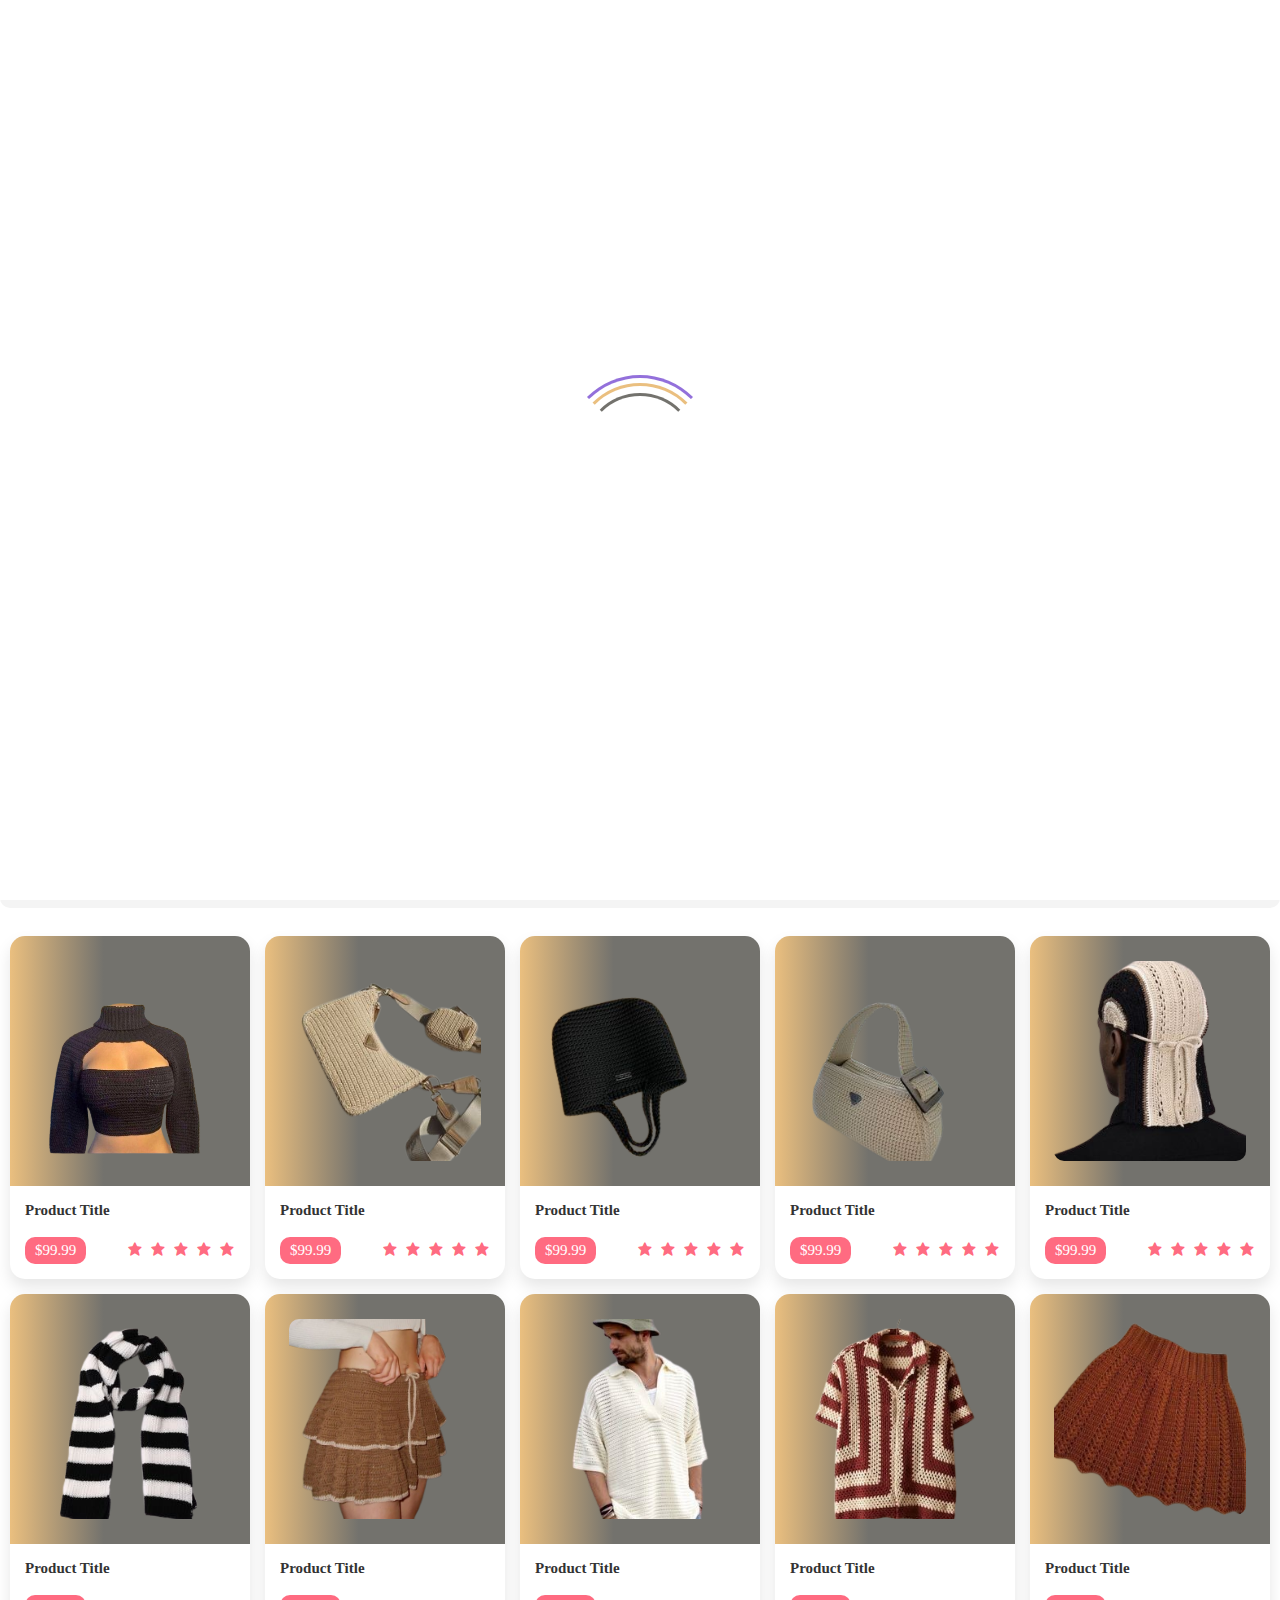
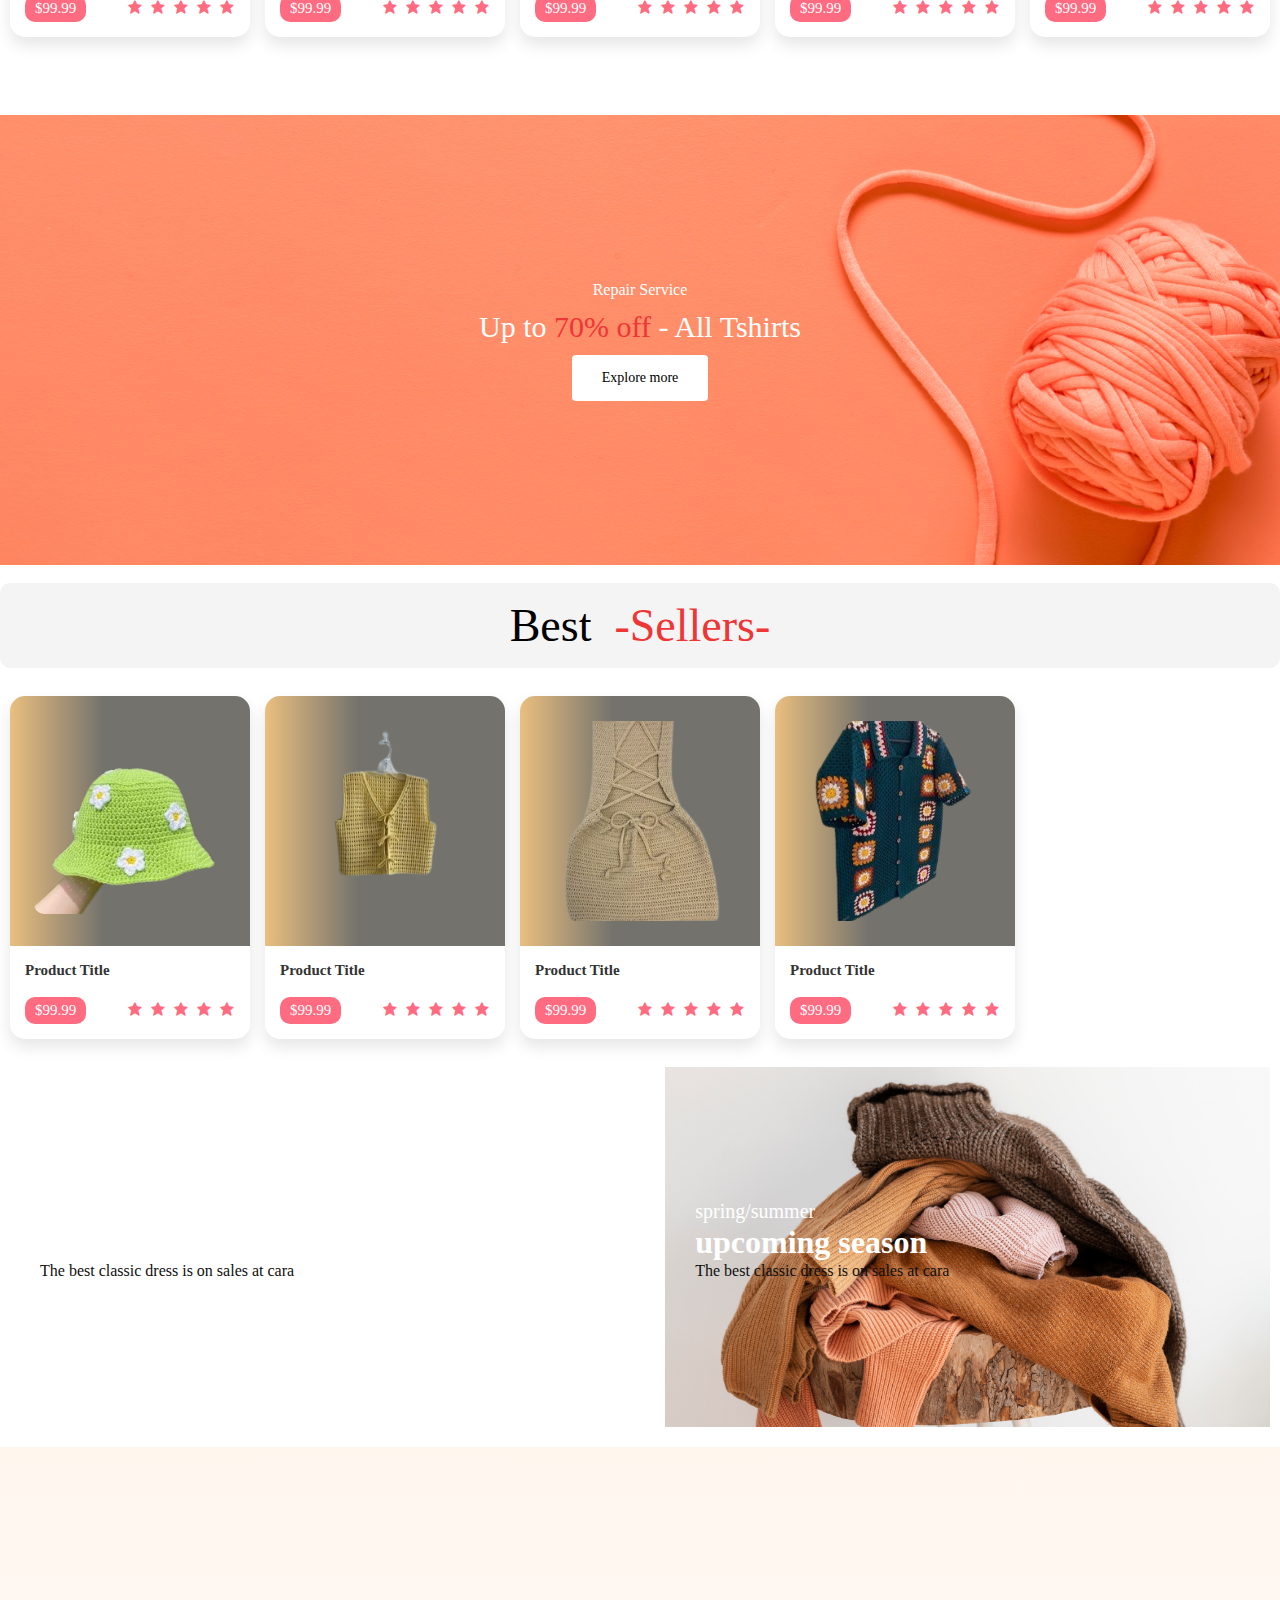
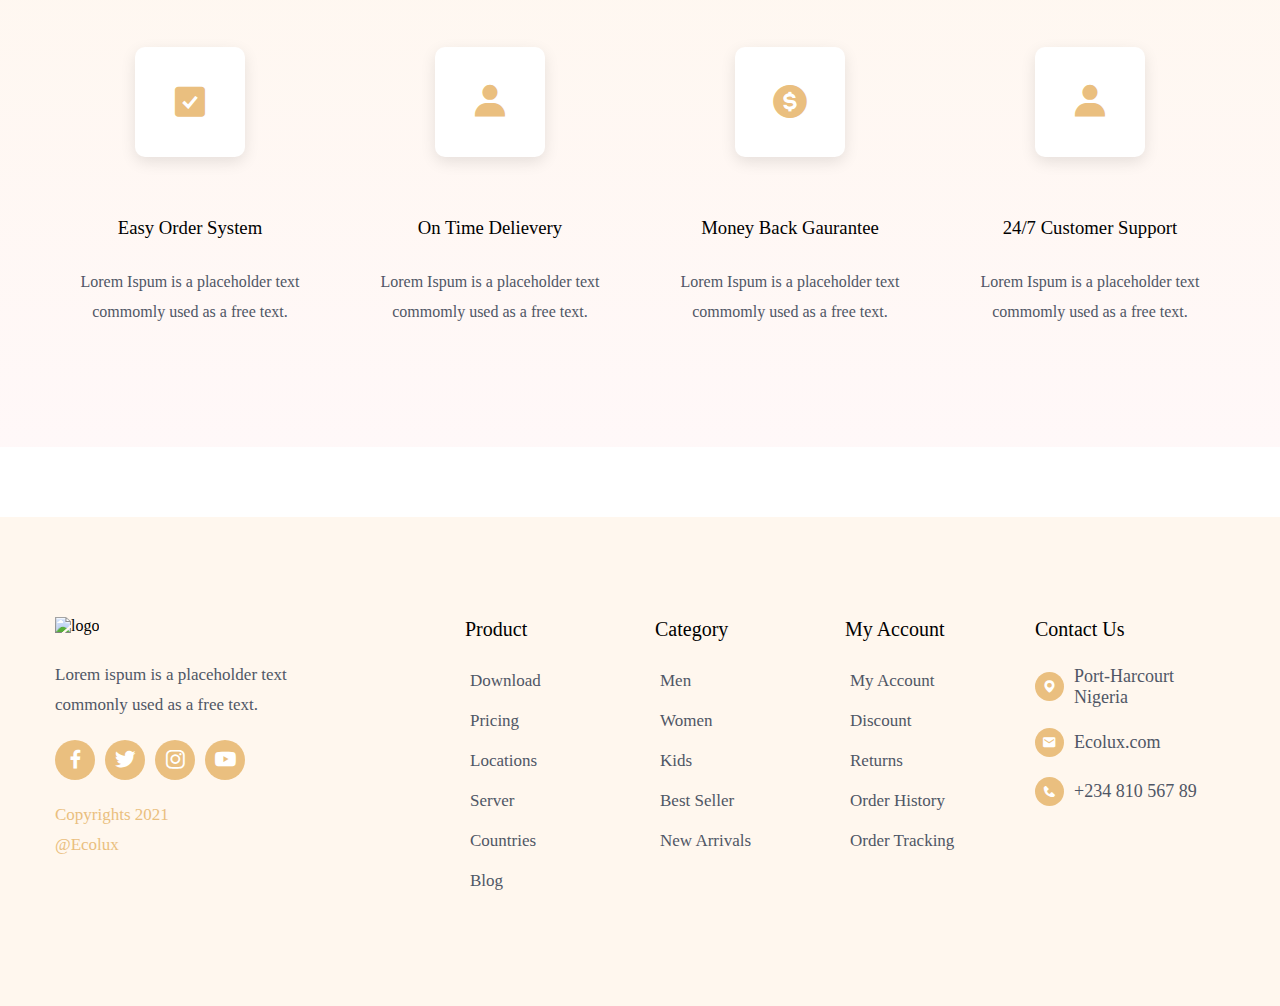
==== commit ce377451: "new file" ====
--- a/index.html
+++ b/index.html
@@ -36,9 +36,14 @@
             <div class="nav-list d-flex">
              
               <a href="shop.html">Shop</a>
+              <a href="men.html">Men</a>
+              <a href="women.html">Women</a>
+              <a href="">Shirts</a>
+              <a href="">Accessories</a>
+              <a href="">Unisex</a>
               <a href="">Hot Deals</a>
+              <a href="lookup.html">Lookups</a>
               <a href="">About Us</a>
-              <a href="lookup.html">Lookups</a>
               <div class="close">
                 <i class="bx bx-x"></i>
               </div>
@@ -95,7 +100,7 @@
     
               <div class="slider-item">
     
-                <img src="./images/" alt="modern sunglasses" class="banner-img">
+                <img src="./images/close-up-view-online-shopping-concept.jpg" alt="modern sunglasses" class="banner-img">
     
                 <!-- <div class="banner-content">
     
@@ -202,16 +207,17 @@
      
          <!-- ====== products ====== -->
 
-
-           <div class="tab1">
-            <h2>Featured Products</h2>
-            <p>Summer Collection New Modern Design</p>
+         <section id="product1" class="section-p1">
+
+          <div class="tab1">
+            <h2>Faetured &nbsp;<span>-Products-</span>
            </div>
            <br>
 
            <div class="product-container">
 
             <div class="product">
+             <a href="product.html?id=1">
               <div class="top d-flex">
                 <img src="./images/female.png" alt="Product Image">
                 <div class="icon d-flex">
@@ -222,6 +228,7 @@
                 <div class="d-flex">
                   <h4>Product Title</h4>
                 </div>
+                &nbsp;
                 <div class="d-flex">
                   <div class="price">$99.99</div>
                   <div class="rating">
@@ -232,10 +239,12 @@
                     <i class="bx bxs-star"></i>
                   </div>
                 </div>
-              </div>
-            </div>
-        
-            <div class="product">
+            </a>
+              </div>
+            </div>
+
+            <div class="product">
+             <a href="product.html?id=2">
               <div class="top d-flex">
                 <img src="./images/bag4.png" alt="Product Image">
                 <div class="icon d-flex">
@@ -246,6 +255,7 @@
                 <div class="d-flex">
                   <h4>Product Title</h4>
                 </div>
+                &nbsp;
                 <div class="d-flex">
                   <div class="price">$99.99</div>
                   <div class="rating">
@@ -256,10 +266,13 @@
                     <i class="bx bxs-star"></i>
                   </div>
                 </div>
-              </div>
-            </div>
-        
-            <div class="product">
+            </a>
+              </div>
+            </div>
+        
+          
+            <div class="product">
+             <a href="product.html?id=3">
               <div class="top d-flex">
                 <img src="./images/bag9.png" alt="Product Image">
                 <div class="icon d-flex">
@@ -270,6 +283,7 @@
                 <div class="d-flex">
                   <h4>Product Title</h4>
                 </div>
+                &nbsp;
                 <div class="d-flex">
                   <div class="price">$99.99</div>
                   <div class="rating">
@@ -280,10 +294,13 @@
                     <i class="bx bxs-star"></i>
                   </div>
                 </div>
-              </div>
-            </div>
-        
-            <div class="product">
+            </a>
+              </div>
+            </div>
+        
+        
+            <div class="product">
+             <a href="product.html?id=4">
               <div class="top d-flex">
                 <img src="./images/bag.png" alt="Product Image">
                 <div class="icon d-flex">
@@ -294,6 +311,7 @@
                 <div class="d-flex">
                   <h4>Product Title</h4>
                 </div>
+                &nbsp;
                 <div class="d-flex">
                   <div class="price">$99.99</div>
                   <div class="rating">
@@ -304,10 +322,12 @@
                     <i class="bx bxs-star"></i>
                   </div>
                 </div>
-              </div>
-            </div>
-        
-            <div class="product">
+            </a>
+              </div>
+            </div>
+        
+            <div class="product">
+             <a href="product.html?id=5">
               <div class="top d-flex">
                 <img src="./images/durag.png" alt="Product Image">
                 <div class="icon d-flex">
@@ -318,6 +338,7 @@
                 <div class="d-flex">
                   <h4>Product Title</h4>
                 </div>
+                &nbsp;
                 <div class="d-flex">
                   <div class="price">$99.99</div>
                   <div class="rating">
@@ -328,137 +349,156 @@
                     <i class="bx bxs-star"></i>
                   </div>
                 </div>
-              </div>
-            </div>
-        
-            <div class="product">
-              <div class="top d-flex">
-                <img src="./images/scarf1.png" alt="Product Image">
-                <div class="icon d-flex">
-                  <i class="bx bxs-heart"></i>
-                </div>
-              </div>
-              <div class="bottom">
-                <div class="d-flex">
-                  <h4>Product Title</h4>
-                </div>
-                <div class="d-flex">
-                  <div class="price">$99.99</div>
-                  <div class="rating">
-                    <i class="bx bxs-star"></i>
-                    <i class="bx bxs-star"></i>
-                    <i class="bx bxs-star"></i>
-                    <i class="bx bxs-star"></i>
-                    <i class="bx bxs-star"></i>
-                  </div>
-                </div>
-              </div>
-            </div>
-        
-            <div class="product">
-              <div class="top d-flex">
-                <img src="./images/skirt1.png" alt="Product Image">
-                <div class="icon d-flex">
-                  <i class="bx bxs-heart"></i>
-                </div>
-              </div>
-              <div class="bottom">
-                <div class="d-flex">
-                  <h4>Product Title</h4>
-                </div>
-                <div class="d-flex">
-                  <div class="price">$99.99</div>
-                  <div class="rating">
-                    <i class="bx bxs-star"></i>
-                    <i class="bx bxs-star"></i>
-                    <i class="bx bxs-star"></i>
-                    <i class="bx bxs-star"></i>
-                    <i class="bx bxs-star"></i>
-                  </div>
-                </div>
-              </div>
-            </div>
-        
-            <div class="product">
-              <div class="top d-flex">
-                <img src="./images/men.png" alt="Product Image">
-                <div class="icon d-flex">
-                  <i class="bx bxs-heart"></i>
-                </div>
-              </div>
-              <div class="bottom">
-                <div class="d-flex">
-                  <h4>Product Title</h4>
-                </div>
-                <div class="d-flex">
-                  <div class="price">$99.99</div>
-                  <div class="rating">
-                    <i class="bx bxs-star"></i>
-                    <i class="bx bxs-star"></i>
-                    <i class="bx bxs-star"></i>
-                    <i class="bx bxs-star"></i>
-                    <i class="bx bxs-star"></i>
-                  </div>
-                </div>
-              </div>
-            </div>
-        
-            <div class="product">
-              <div class="top d-flex">
-                <img src="./images/shirt.png" alt="Product Image">
-                <div class="icon d-flex">
-                  <i class="bx bxs-heart"></i>
-                </div>
-              </div>
-              <div class="bottom">
-                <div class="d-flex">
-                  <h4>Product Title</h4>
-                </div>
-                <div class="d-flex">
-                  <div class="price">$99.99</div>
-                  <div class="rating">
-                    <i class="bx bxs-star"></i>
-                    <i class="bx bxs-star"></i>
-                    <i class="bx bxs-star"></i>
-                    <i class="bx bxs-star"></i>
-                    <i class="bx bxs-star"></i>
-                  </div>
-                </div>
-              </div>
-            </div>
-        
-            <div class="product">
-              <div class="top d-flex">
-                <img src="./images/skirt3.png" alt="Product Image">
-                <div class="icon d-flex">
-                  <i class="bx bxs-heart"></i>
-                </div>
-              </div>
-              <div class="bottom">
-                <div class="d-flex">
-                  <h4>Product Title</h4>
-                </div>
-                <div class="d-flex">
-                  <div class="price">$99.99</div>
-                  <div class="rating">
-                    <i class="bx bxs-star"></i>
-                    <i class="bx bxs-star"></i>
-                    <i class="bx bxs-star"></i>
-                    <i class="bx bxs-star"></i>
-                    <i class="bx bxs-star"></i>
-                  </div>
-                </div>
-              </div>
-            </div>
-        
-
-          </div>
+            </a>
+              </div>
+            </div>
+        
+            <div class="product">
+              <a href="product.html?id=6">
+                <div class="top d-flex">
+                  <img src="./images/scarf1.png" alt="Product Image">
+                  <div class="icon d-flex">
+                    <i class="bx bxs-heart"></i>
+                  </div>
+                </div>
+                <div class="bottom">
+                  <div class="d-flex">
+                    <h4>Product Title</h4>
+                  </div>
+                  &nbsp;
+                  <div class="d-flex">
+                    <div class="price">$99.99</div>
+                    <div class="rating">
+                      <i class="bx bxs-star"></i>
+                      <i class="bx bxs-star"></i>
+                      <i class="bx bxs-star"></i>
+                      <i class="bx bxs-star"></i>
+                      <i class="bx bxs-star"></i>
+                    </div>
+                  </div>
+              </a>
+                </div>
+            </div>
+        
+            <div class="product">
+              <a href="product.html?id=7">
+                <div class="top d-flex">
+                  <img src="./images/skirt1.png" alt="Product Image">
+                  <div class="icon d-flex">
+                    <i class="bx bxs-heart"></i>
+                  </div>
+                </div>
+                <div class="bottom">
+                  <div class="d-flex">
+                    <h4>Product Title</h4>
+                  </div>
+                  &nbsp;
+                  <div class="d-flex">
+                    <div class="price">$99.99</div>
+                    <div class="rating">
+                      <i class="bx bxs-star"></i>
+                      <i class="bx bxs-star"></i>
+                      <i class="bx bxs-star"></i>
+                      <i class="bx bxs-star"></i>
+                      <i class="bx bxs-star"></i>
+                    </div>
+                  </div>
+              </a>
+                </div>
+            </div>
+        
+            <div class="product">
+              <a href="product.html?id=8">
+                <div class="top d-flex">
+                  <img src="./images/men.png" alt="Product Image">
+                  <div class="icon d-flex">
+                    <i class="bx bxs-heart"></i>
+                  </div>
+                </div>
+                <div class="bottom">
+                  <div class="d-flex">
+                    <h4>Product Title</h4>
+                  </div>
+                  &nbsp;
+                  <div class="d-flex">
+                    <div class="price">$99.99</div>
+                    <div class="rating">
+                      <i class="bx bxs-star"></i>
+                      <i class="bx bxs-star"></i>
+                      <i class="bx bxs-star"></i>
+                      <i class="bx bxs-star"></i>
+                      <i class="bx bxs-star"></i>
+                    </div>
+                  </div>
+              </a>
+                </div>
+            </div>
+        
+            <div class="product">
+              <a href="product.html?id=9">
+                <div class="top d-flex">
+                  <img src="./images/shirt.png" alt="Product Image">
+                  <div class="icon d-flex">
+                    <i class="bx bxs-heart"></i>
+                  </div>
+                </div>
+                <div class="bottom">
+                  <div class="d-flex">
+                    <h4>Product Title</h4>
+                  </div>
+                  &nbsp;
+                  <div class="d-flex">
+                    <div class="price">$99.99</div>
+                    <div class="rating">
+                      <i class="bx bxs-star"></i>
+                      <i class="bx bxs-star"></i>
+                      <i class="bx bxs-star"></i>
+                      <i class="bx bxs-star"></i>
+                      <i class="bx bxs-star"></i>
+                    </div>
+                  </div>
+              </a>
+                </div>
+            </div>
+        
+            <div class="product">
+              <a href="product.html?id=10">
+                <div class="top d-flex">
+                  <img src="./images/skirt3.png" alt="Product Image">
+                  <div class="icon d-flex">
+                    <i class="bx bxs-heart"></i>
+                  </div>
+                </div>
+                <div class="bottom">
+                  <div class="d-flex">
+                    <h4>Product Title</h4>
+                  </div>
+                  &nbsp;
+                  <div class="d-flex">
+                    <div class="price">$99.99</div>
+                    <div class="rating">
+                      <i class="bx bxs-star"></i>
+                      <i class="bx bxs-star"></i>
+                      <i class="bx bxs-star"></i>
+                      <i class="bx bxs-star"></i>
+                      <i class="bx bxs-star"></i>
+                    </div>
+                  </div>
+              </a>
+                </div>
+            </div>
+        
+
+          </div>
+
+         </section>
+         
           <br>
           
           <!-- ====== Banner 1 ====== -->
 
           <section id="banner1" class="section-m1">
-            <h4> Repair Service</h4>
+           <b>  <h4> Repair Service</h4> </b>
             <h2>Up to <span>70% off </span> - All Tshirts </h2>
            <a href="shop.html"> <button class="btn normal">Explore more</button></a>
             </section>
@@ -469,107 +509,120 @@
           
 
           <div class="tab1">
-            <h2>Featured Products</h2>
-            <p>Summer Collection New Modern Design</p>
+           
+              <h2>Best &nbsp;<span>-Sellers-</span>
+          
            </div>
-           
+           <br>
 
            <div class="product-container">
 
             <div class="product">
-              <div class="top d-flex">
-                <img src="./images/hat-removebg-preview.png" alt="Product Image">
-                <div class="icon d-flex">
-                  <i class="bx bxs-heart"></i>
-                </div>
-              </div>
-              <div class="bottom">
-                <div class="d-flex">
-                  <h4>Product Title</h4>
-                </div>
-                <div class="d-flex">
-                  <div class="price">$99.99</div>
-                  <div class="rating">
-                    <i class="bx bxs-star"></i>
-                    <i class="bx bxs-star"></i>
-                    <i class="bx bxs-star"></i>
-                    <i class="bx bxs-star"></i>
-                    <i class="bx bxs-star"></i>
-                  </div>
-                </div>
-              </div>
-            </div>
-        
-            <div class="product">
-              <div class="top d-flex">
-                <img src="./images/female-vest-removebg-preview.png" alt="Product Image">
-                <div class="icon d-flex">
-                  <i class="bx bxs-heart"></i>
-                </div>
-              </div>
-              <div class="bottom">
-                <div class="d-flex">
-                  <h4>Product Title</h4>
-                </div>
-                <div class="d-flex">
-                  <div class="price">$99.99</div>
-                  <div class="rating">
-                    <i class="bx bxs-star"></i>
-                    <i class="bx bxs-star"></i>
-                    <i class="bx bxs-star"></i>
-                    <i class="bx bxs-star"></i>
-                    <i class="bx bxs-star"></i>
-                  </div>
-                </div>
-              </div>
-            </div>
-        
-            <div class="product">
-              <div class="top d-flex">
-                <img src="./images/female4.png" alt="Product Image">
-                <div class="icon d-flex">
-                  <i class="bx bxs-heart"></i>
-                </div>
-              </div>
-              <div class="bottom">
-                <div class="d-flex">
-                  <h4>Product Title</h4>
-                </div>
-                <div class="d-flex">
-                  <div class="price">$99.99</div>
-                  <div class="rating">
-                    <i class="bx bxs-star"></i>
-                    <i class="bx bxs-star"></i>
-                    <i class="bx bxs-star"></i>
-                    <i class="bx bxs-star"></i>
-                    <i class="bx bxs-star"></i>
-                  </div>
-                </div>
-              </div>
-            </div>
-        
-            <div class="product">
-              <div class="top d-flex">
-                <img src="./images/shirt2.png" alt="Product Image">
-                <div class="icon d-flex">
-                  <i class="bx bxs-heart"></i>
-                </div>
-              </div>
-              <div class="bottom">
-                <div class="d-flex">
-                  <h4>Product Title</h4>
-                </div>
-                <div class="d-flex">
-                  <div class="price">$99.99</div>
-                  <div class="rating">
-                    <i class="bx bxs-star"></i>
-                    <i class="bx bxs-star"></i>
-                    <i class="bx bxs-star"></i>
-                    <i class="bx bxs-star"></i>
-                    <i class="bx bxs-star"></i>
-                  </div>
-                </div>
-              </div>
+              <a href="product.html?id=11">
+                <div class="top d-flex">
+                  <img src="./images/hat-removebg-preview.png" alt="Product Image">
+                  <div class="icon d-flex">
+                    <i class="bx bxs-heart"></i>
+                  </div>
+                </div>
+                <div class="bottom">
+                  <div class="d-flex">
+                    <h4>Product Title</h4>
+                  </div>
+                  &nbsp;
+                  <div class="d-flex">
+                    <div class="price">$99.99</div>
+                    <div class="rating">
+                      <i class="bx bxs-star"></i>
+                      <i class="bx bxs-star"></i>
+                      <i class="bx bxs-star"></i>
+                      <i class="bx bxs-star"></i>
+                      <i class="bx bxs-star"></i>
+                    </div>
+                  </div>
+              </a>
+                </div>
+            </div>
+        
+            <div class="product">
+              <a href="product.html?id=12">
+                <div class="top d-flex">
+                  <img src="./images/female-vest-removebg-preview.png" alt="Product Image">
+                  <div class="icon d-flex">
+                    <i class="bx bxs-heart"></i>
+                  </div>
+                </div>
+                <div class="bottom">
+                  <div class="d-flex">
+                    <h4>Product Title</h4>
+                  </div>
+                  &nbsp;
+                  <div class="d-flex">
+                    <div class="price">$99.99</div>
+                    <div class="rating">
+                      <i class="bx bxs-star"></i>
+                      <i class="bx bxs-star"></i>
+                      <i class="bx bxs-star"></i>
+                      <i class="bx bxs-star"></i>
+                      <i class="bx bxs-star"></i>
+                    </div>
+                  </div>
+              </a>
+                </div>
+            </div>
+        
+            <div class="product">
+              <a href="product.html?id=13">
+                <div class="top d-flex">
+                  <img src="./images/female4.png" alt="Product Image">
+                  <div class="icon d-flex">
+                    <i class="bx bxs-heart"></i>
+                  </div>
+                </div>
+                <div class="bottom">
+                  <div class="d-flex">
+                    <h4>Product Title</h4>
+                  </div>
+                  &nbsp;
+                  <div class="d-flex">
+                    <div class="price">$99.99</div>
+                    <div class="rating">
+                      <i class="bx bxs-star"></i>
+                      <i class="bx bxs-star"></i>
+                      <i class="bx bxs-star"></i>
+                      <i class="bx bxs-star"></i>
+                      <i class="bx bxs-star"></i>
+                    </div>
+                  </div>
+              </a>
+                </div>
+            </div>
+        
+            <div class="product">
+              <a href="product.html?id=14">
+                <div class="top d-flex">
+                  <img src="./images/shirt2.png" alt="Product Image">
+                  <div class="icon d-flex">
+                    <i class="bx bxs-heart"></i>
+                  </div>
+                </div>
+                <div class="bottom">
+                  <div class="d-flex">
+                    <h4>Product Title</h4>
+                  </div>
+                  &nbsp;
+                  <div class="d-flex">
+                    <div class="price">$99.99</div>
+                    <div class="rating">
+                      <i class="bx bxs-star"></i>
+                      <i class="bx bxs-star"></i>
+                      <i class="bx bxs-star"></i>
+                      <i class="bx bxs-star"></i>
+                      <i class="bx bxs-star"></i>
+                    </div>
+                  </div>
+              </a>
+                </div>
             </div>
         
            
@@ -584,7 +637,7 @@
                 <div class="banner-box">
                   <h4>crazy deals</h4>
                   <h2>buy 1 get 1 free</h2>
-                  <span>The best classic dress is on sales at cara</span>
+                  <b><span>The best classic dress is on sales at cara</span></b>
                   <!-- <button class="btn white">Learn More</button>  -->
                 
                 </div>
@@ -593,7 +646,7 @@
                 <div class="banner-box banner-box2">
                   <h4>spring/summer</h4>
                   <h2>upcoming season</h2>
-                  <span>The best classic dress is on sales at cara</span>
+                 <b> <span>The best classic dress is on sales at cara</span></b>
                   <!-- <button class="btn white">Collection</button>  -->
                 
                 </div>
@@ -726,7 +779,7 @@
             });
         </script>
         
-        
+   <script src="js/product.js"></script>   
 <script src="js/preloader.js"></script>  
 <script src="js/script.js"></script>
 </body>
--- a/styles/style.css
+++ b/styles/style.css
@@ -10,7 +10,7 @@
     -webkit-font-smoothing: antialiased;
     text-rendering: optimizeLegibility;
     scroll-behavior: smooth;
-    font-family: "Roboto", sans-serif;
+    font-family: "Spartan", san-serif;
     font-size: 1.6rem;
     font-weight: 400;
     color: var(--black-color);
@@ -18,6 +18,25 @@
     overflow-x: hidden;
   }
 
+ /* nav root style */
+:root {
+  --primary-color: #eabf7f;
+  --default-color: #4f5665;
+  --black-color: #000;
+  --grey-color: #f0f0f0;
+  --white-color: #fff;
+  --light-milk: #eabf7f;
+  --blue: #1a1aff;
+  --custom: #1a1aff;
+  --color: #4d4d4d;
+  --lightblue: #ccccff;
+  --box-shadow-1: 0 5px 15px rgba(0, 0, 0, 0.1);
+  --box-shadow-2: 0 5px 15px rgba(255, 94, 58, 0.2);
+  --gradient: linear-gradient(90deg, rgba(234,191,127,1) 0%, rgba(115,114,109,1) 39%);
+  --btn-gradient:
+  --gradient: linear-gradient(90deg, rgba(234,191,127,1) 0%, rgba(115,114,109,1) 39%);;
+} 
+
 h1{
     font-size: 50px;
     line-height: 64px;
@@ -44,25 +63,6 @@
     font-size: 16px;
     color: #465b52;
     margin: 15px 0 20px 0
-  }
-  
-/* nav root style */
-:root {
-    --primary-color: #eabf7f;
-    --default-color: #4f5665;
-    --black-color: #000;
-    --grey-color: #f0f0f0;
-    --white-color: #fff;
-    --light-milk: #eabf7f;
-    --blue: #1a1aff;
-    --custom: #1a1aff;
-    --color: #4d4d4d;
-    --lightblue: #ccccff;
-    --box-shadow-1: 0 5px 15px rgba(0, 0, 0, 0.1);
-    --box-shadow-2: 0 5px 15px rgba(255, 94, 58, 0.2);
-    --gradient: linear-gradient(90deg, rgba(234,191,127,1) 0%, rgba(115,114,109,1) 39%);
-    --btn-gradient:
-    --gradient: linear-gradient(90deg, rgba(234,191,127,1) 0%, rgba(115,114,109,1) 39%);;
   }
   
   *,
@@ -304,9 +304,14 @@
     text-align: center;
     background-color: #f4f4f4; /* Initial background color */
     color: black; /* Initial text color */
-    padding: 10px;
+    padding: 15px;
+    border-radius: 10px;
     width: 100vw; /* Full width */
     margin: 0; /* Reset margin for full width */
+}
+
+.tab1 span{
+  color: #ef3636;
 }
 
 .tab1:hover {
@@ -496,6 +501,8 @@
 
 /* ========== Banner end =========== */
 
+
+
 /* ========== banner  =========== */
 
   #banner2{
